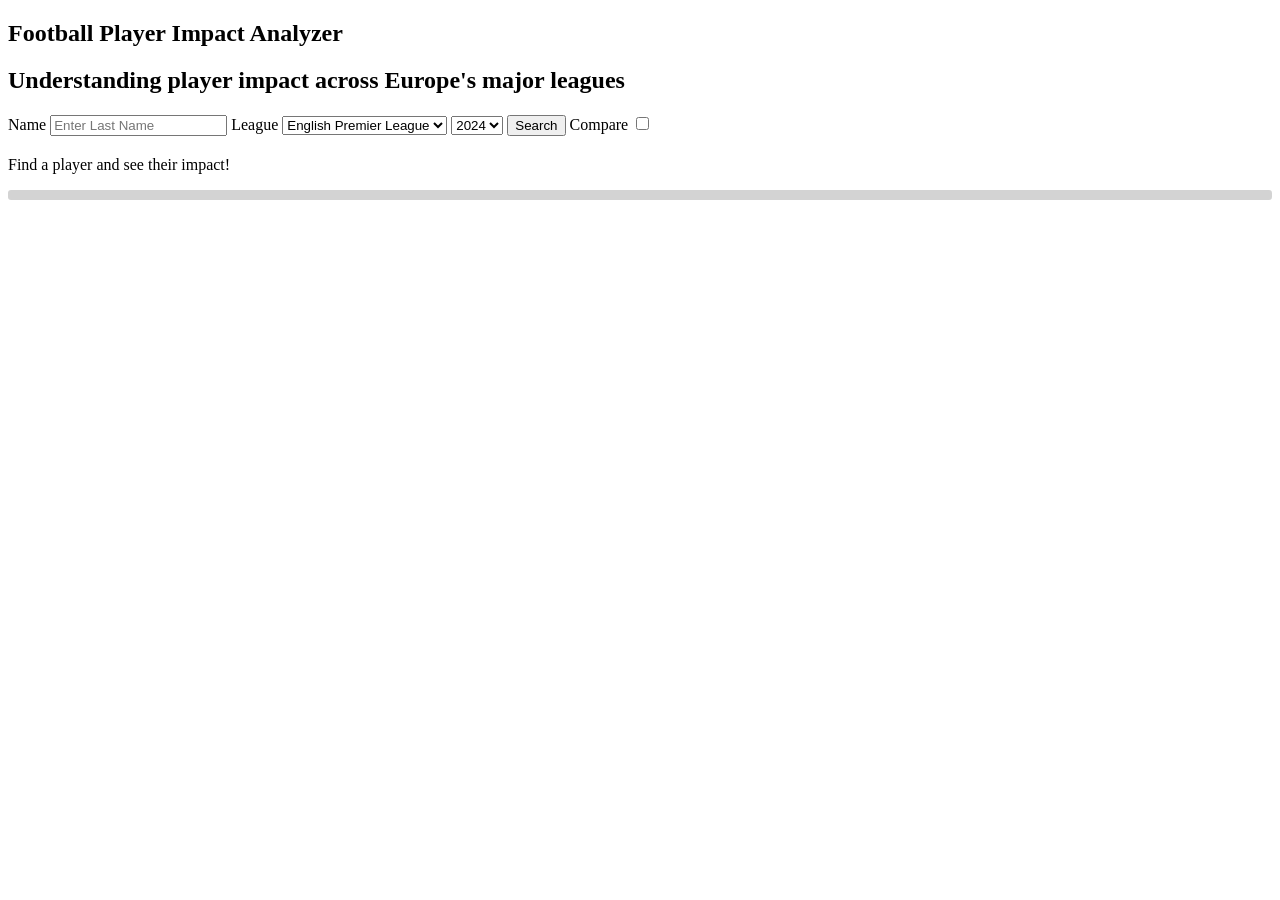
==== index.html @ c0b836dc "part 1 done: local" ====
<!doctype html>
<html lang="en">
  <head>
    <meta charset="UTF-8" />
    <meta name="viewport" content="width=device-width, initial-scale=1.0" />
    <title>Football Player Impact Analyzer</title>
    <script src="script.js"></script>
    <link rel="stylesheet" href="style.css" />
  </head>
  <body>
    <main>
      <section id="title-banner">
        <h1>Football Player Impact Analyzer</h1>
        <h2>Understanding player impact across Europe's major leagues</h2>
      </section>

      <section id="player-search">
        <form id="player-search-form">
          <label for="player-name">Name</label>
          <input
            type="text"
            id="player-name"
            name="player-name"
            placeholder="Enter Last Name"
          />

          <label for="league">League</label>
          <select name="league" id="league">
            <option value="39">English Premier League</option>
            <option value="61">La Liga</option>
            <option value="78">Bundesliga</option>
            <option value="80">Ligue 1</option>
            <option value="135">Serie A</option>
          </select>
          <select name="season" id="season">
            Season
            <!-- here will lie JS code to give larger range of years by adding option elements | To do later-->
            <option value="2024">2024</option>
            <option value="2023">2023</option>
            <option value="2022">2022</option>
            <option value="2021">2021</option>
          </select>
          <button type="submit" id="mainSearchBtn">Search</button>
          <label for="compare">Compare</label>
          <input
            type="checkbox"
            id="compareCheckbox"
            name="compareCheckbox"
            value="compareCheckbox"
          />
        </form>
        <h2></h2>
      </section>
      <section id="resultsContainer">
        <p>Find a player and see their impact!</p>

        <div class="div-track">
          <div class="div-fill"></div>
        </div>
      </section>

      <!-- --------------------------- -->
      <!-- --------------------------- -->
      <!-- Comparison Section -->

      <section id="comparisonSection" style="display: none">
        <form id="comparison-player-search-form">
          <label for="comparison-player-name">Name</label>
          <input
            type="text"
            id="comparison-player-name"
            name="comparison-player-name"
            placeholder="Enter Comparison Player Name"
          />

          <label for="comparison-league">League</label>
          <select name="comparison-league" id="comparison-league">
            <option value="39">English Premier League</option>
            <option value="61">La Liga</option>
            <option value="78">Bundesliga</option>
            <option value="80">Ligue 1</option>
            <option value="135">Serie A</option>
          </select>
          <select name="comparison-season" id="comparison-season">
            Season
            <!-- here will lie JS code to give larger range of years by adding option elements | To do later-->
            <option value="2024">2024</option>
            <option value="2023">2023</option>
            <option value="2022">2022</option>
            <option value="2021">2021</option>
          </select>
          <button type="submit" id="compareSearchBtn">Search</button>
        </form>
      </section>
      <section id="comparisonResultsContainer" style="display: none"></section>
    </main>
  </body>
</html>
---- style.css ----
.div-track {
  background-color: lightgrey;
  height: 10px;
  border-radius: 3px;
  overflow: hidden;
  width: 100%;
}

.div-fill {
  height: 100%;
  transition: width 0.4s;
}
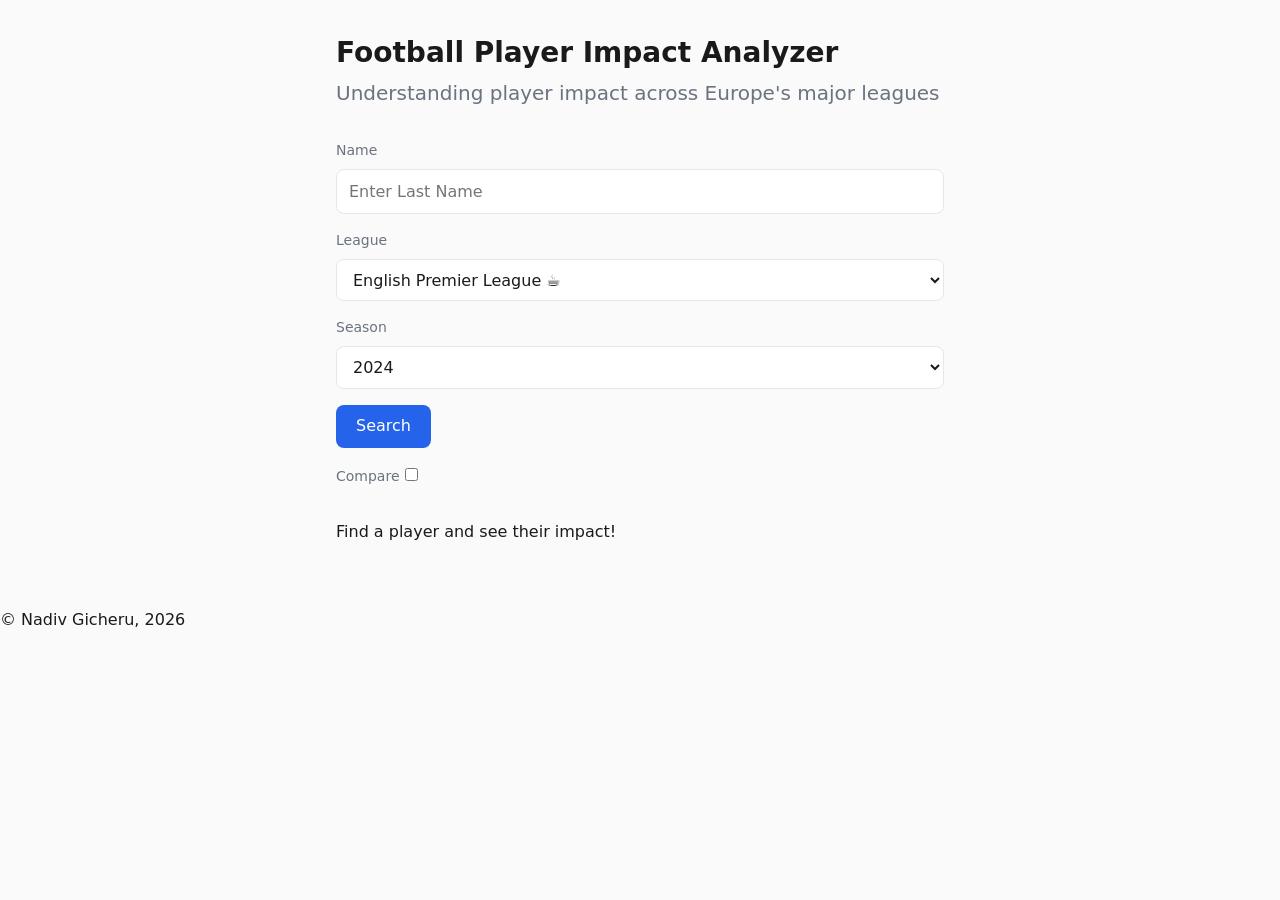
==== commit 6047a388: "Issues with player data not being retrieved because league ID was wrong. Fixed" ====
--- a/index.html
+++ b/index.html
@@ -4,7 +4,7 @@
     <meta charset="UTF-8" />
     <meta name="viewport" content="width=device-width, initial-scale=1.0" />
     <title>Football Player Impact Analyzer</title>
-    <script src="script.js"></script>
+    <script src="script.js" defer></script>
     <link rel="stylesheet" href="style.css" />
   </head>
   <body>
@@ -14,26 +14,27 @@
         <h2>Understanding player impact across Europe's major leagues</h2>
       </section>
 
-      <section id="player-search">
-        <form id="player-search-form">
-          <label for="player-name">Name</label>
+      <section id="playerSearch">
+        <form id="playerSearchForm">
+          <label for="playerName">Name</label>
           <input
             type="text"
-            id="player-name"
-            name="player-name"
+            id="playerName"
+            name="playerName"
             placeholder="Enter Last Name"
           />
 
           <label for="league">League</label>
           <select name="league" id="league">
-            <option value="39">English Premier League</option>
-            <option value="61">La Liga</option>
-            <option value="78">Bundesliga</option>
-            <option value="80">Ligue 1</option>
-            <option value="135">Serie A</option>
+            <option value="39">English Premier League ☕️</option>
+            <option value="140">Spanish La Liga ﬞ💃🏽</option>
+            <option value="78">German Bundesliga 🍺</option>
+            <option value="61">French Ligue 1 🥐</option>
+            <option value="135">Italian Serie A 🍝</option>
           </select>
+
+          <label for="season">Season</label>
           <select name="season" id="season">
-            Season
             <!-- here will lie JS code to give larger range of years by adding option elements | To do later-->
             <option value="2024">2024</option>
             <option value="2023">2023</option>
@@ -41,22 +42,22 @@
             <option value="2021">2021</option>
           </select>
           <button type="submit" id="mainSearchBtn">Search</button>
-          <label for="compare">Compare</label>
-          <input
-            type="checkbox"
-            id="compareCheckbox"
-            name="compareCheckbox"
-            value="compareCheckbox"
-          />
+
+          <div class="checkbox-row">
+            <label for="compare">Compare</label>
+            <input
+              type="checkbox"
+              id="compareCheckbox"
+              name="compareCheckbox"
+              value="compareCheckbox"
+            />
+          </div>
         </form>
-        <h2></h2>
+        <p id="statusMessage" role="status" aria-live="polite"></p>
       </section>
+
       <section id="resultsContainer">
         <p>Find a player and see their impact!</p>
-
-        <div class="div-track">
-          <div class="div-fill"></div>
-        </div>
       </section>
 
       <!-- --------------------------- -->
@@ -64,25 +65,26 @@
       <!-- Comparison Section -->
 
       <section id="comparisonSection" style="display: none">
-        <form id="comparison-player-search-form">
-          <label for="comparison-player-name">Name</label>
+        <form id="comparisonPlayerSearchForm">
+          <label for="comparisonPlayerName">Name</label>
           <input
             type="text"
-            id="comparison-player-name"
-            name="comparison-player-name"
+            id="comparisonPlayerName"
+            name="comparisonPlayerName"
             placeholder="Enter Comparison Player Name"
           />
 
-          <label for="comparison-league">League</label>
-          <select name="comparison-league" id="comparison-league">
+          <label for="comparisonLeague">League</label>
+          <select name="comparisonLeague" id="comparisonLeague">
             <option value="39">English Premier League</option>
-            <option value="61">La Liga</option>
+            <option value="140">La Liga</option>
             <option value="78">Bundesliga</option>
-            <option value="80">Ligue 1</option>
+            <option value="61">Ligue 1</option>
             <option value="135">Serie A</option>
           </select>
-          <select name="comparison-season" id="comparison-season">
-            Season
+
+          <label for="comparisonSeason">Season</label>
+          <select name="comparisonSeason" id="comparisonSeason">
             <!-- here will lie JS code to give larger range of years by adding option elements | To do later-->
             <option value="2024">2024</option>
             <option value="2023">2023</option>
@@ -94,5 +96,8 @@
       </section>
       <section id="comparisonResultsContainer" style="display: none"></section>
     </main>
+    <footer>
+      <p>&copy; Nadiv Gicheru, 2026</p>
+    </footer>
   </body>
 </html>
--- a/style.css
+++ b/style.css
@@ -1,5 +1,125 @@
+:root {
+  --bg: #fafafa;
+  --surface: #ffffff;
+  --text: #1a1a1a;
+  --muted: #6b7280;
+  --border: #e5e7eb;
+  --accent: #2563eb;
+  --radius: 8px;
+  --space: 1rem;
+  --maxw: 640px;
+}
+
+* {
+  box-sizing: border-box;
+  margin: 0;
+}
+
+body {
+  font-family:
+    system-ui,
+    -apple-system,
+    BlinkMacSystemFont,
+    "Segoe UI",
+    Roboto,
+    Oxygen,
+    Ubuntu,
+    Cantarell,
+    "Open Sans",
+    "Helvetica Neue",
+    sans-serif;
+  color: var(--text);
+  background: var(--bg);
+  line-height: 1.5;
+}
+
+main {
+  max-width: var(--maxw);
+  margin: 0 auto;
+  padding: calc(var(--space) * 2) var(--space);
+}
+
+h1 {
+  font-size: 1.75rem;
+  font-weight: 600;
+}
+
+#title-banner h2 {
+  font-size: 1.25rem;
+  font-weight: 400;
+  color: var(--muted);
+  margin-top: 0.25rem;
+}
+
+section {
+  margin-bottom: calc(var(--space) * 2);
+}
+
+form {
+  display: flex;
+  flex-direction: column;
+  gap: var(--space);
+}
+
+label {
+  font-size: 0.875rem;
+  font-weight: 500;
+  color: var(--muted);
+  margin-bottom: -0.5rem;
+}
+
+input[type="text"],
+select {
+  width: 100%;
+  padding: 0.6rem 0.75rem;
+  font: inherit;
+  color: var(--text);
+  background: var(--surface);
+  border: 1px solid var(--border);
+  border-radius: var(--radius);
+}
+
+input:focus,
+select:focus,
+button:focus-visible {
+  outline: 2px solid var(--accent);
+  outline-offset: 2px;
+}
+
+button {
+  padding: 0.6rem 1.25rem;
+  font: inherit;
+  font-weight: 500;
+  color: #fff;
+  background: var(--accent);
+  border: none;
+  border-radius: var(--radius);
+  cursor: pointer;
+  align-self: flex-start;
+}
+
+button:hover {
+  opacity: 0.9;
+}
+
+#resultsContainer p,
+#comparisonResultsContainer p {
+  margin-bottom: 0.35rem;
+}
+
+#statusMessage {
+  color: var(--muted);
+  font-size: 0.9rem;
+}
+
+hr {
+  border: none;
+  border-top: 1px solid var(--border);
+  margin: var(--space) 0;
+}
+
 .div-track {
-  background-color: lightgrey;
+  background-color: var(--border);
   height: 10px;
   border-radius: 3px;
   overflow: hidden;
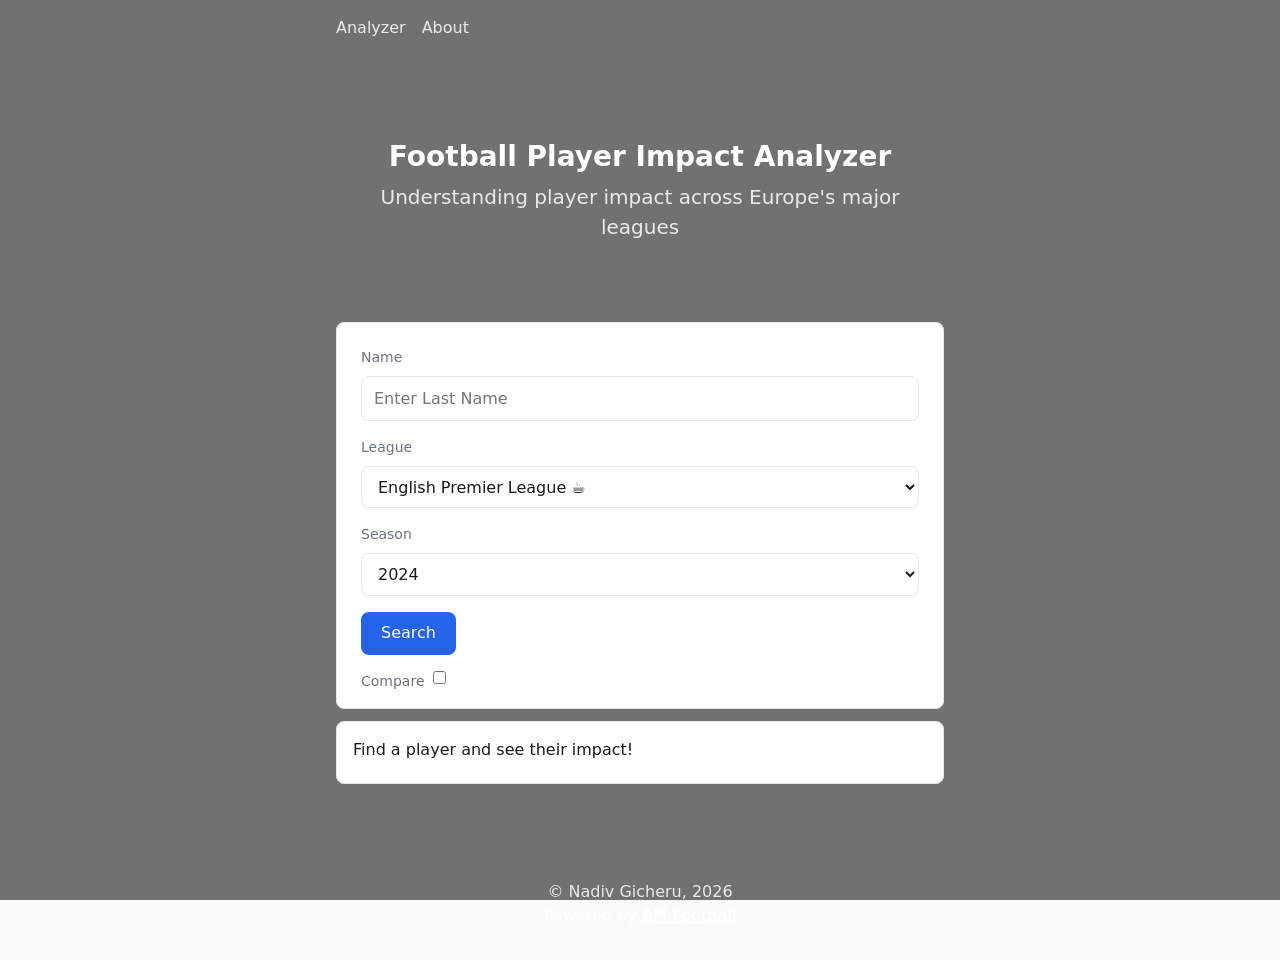
==== commit ec31652f: "aesthetic changes - added background image to give more of a football vibe. Also added about page to" ====
--- a/index.html
+++ b/index.html
@@ -8,6 +8,10 @@
     <link rel="stylesheet" href="style.css" />
   </head>
   <body>
+    <nav class="navigation">
+      <a href="index.html">Analyzer</a>
+      <a href="about.html">About</a>
+    </nav>
     <main>
       <section id="title-banner">
         <h1>Football Player Impact Analyzer</h1>
@@ -98,6 +102,10 @@
     </main>
     <footer>
       <p>&copy; Nadiv Gicheru, 2026</p>
+      <p>
+        Powered by
+        <a href="https://www.api-football.com/documentation-v3">API-Football</a>
+      </p>
     </footer>
   </body>
 </html>
--- a/style.css
+++ b/style.css
@@ -1,3 +1,22 @@
+/* navigation */
+.navigation {
+  display: flex;
+  gap: var(--space);
+  max-width: var(--maxw);
+  margin: 0 auto;
+  padding: var(--space);
+}
+
+.navigation a {
+  color: rgba(255, 255, 255, 0.85);
+  text-decoration: none;
+  font-weight: 500;
+}
+
+.navigation a:hover {
+  color: #fff;
+}
+/* Main page and all */
 :root {
   --bg: #fafafa;
   --surface: #ffffff;
@@ -29,8 +48,14 @@
     "Helvetica Neue",
     sans-serif;
   color: var(--text);
-  background: var(--bg);
   line-height: 1.5;
+  background-color: var(--bg);
+  background-image:
+    linear-gradient(rgba(0, 0, 0, 0.55), rgba(0, 0, 0, 0.55)),
+    url("assets/football-stadium.jpg");
+  background-size: cover;
+  background-position: center;
+  background-attachment: fixed;
 }
 
 main {
@@ -44,15 +69,37 @@
   font-weight: 600;
 }
 
+#title-banner {
+  color: #fff;
+  text-align: center;
+  padding: calc(var(--space) * 3) var(--space);
+}
+
+#title-banner h1 {
+  color: #fff;
+}
+
 #title-banner h2 {
   font-size: 1.25rem;
   font-weight: 400;
-  color: var(--muted);
   margin-top: 0.25rem;
+  color: rgba(255, 255, 255, 0.85);
 }
 
 section {
   margin-bottom: calc(var(--space) * 2);
+}
+
+/* content sits on cards so it stays readable over the background photo */
+#playerSearch,
+#comparisonSection,
+#aboutContent,
+#explainImpactScore {
+  background: var(--surface);
+  border: 1px solid var(--border);
+  border-radius: var(--radius);
+  padding: calc(var(--space) * 1.5);
+  margin-bottom: 0.75rem;
 }
 
 form {
@@ -102,9 +149,10 @@
   opacity: 0.9;
 }
 
-#resultsContainer p,
-#comparisonResultsContainer p {
-  margin-bottom: 0.35rem;
+.checkbox-row {
+  display: flex;
+  align-items: center;
+  gap: 0.5rem;
 }
 
 #statusMessage {
@@ -120,8 +168,9 @@
 
 .div-track {
   background-color: var(--border);
-  height: 10px;
-  border-radius: 3px;
+  height: 14px;
+  border-radius: 999px;
+  margin: 0.5rem 0 1rem;
   overflow: hidden;
   width: 100%;
 }
@@ -130,3 +179,67 @@
   height: 100%;
   transition: width 0.4s;
 }
+
+footer {
+  text-align: center;
+  padding: 2rem;
+  color: rgba(255, 255, 255, 0.85);
+}
+
+footer a {
+  color: #fff;
+}
+/* Results */
+#resultsContainer p,
+#comparisonResultsContainer p {
+  margin-bottom: 0.35rem;
+}
+
+#resultsContainer,
+#comparisonResultsContainer {
+  background: var(--surface);
+  border: 1px solid var(--border);
+  border-radius: var(--radius);
+  padding: var(--space);
+}
+
+#resultsContainer h2,
+#comparisonResultsContainer h2 {
+  font-size: 1.25rem;
+  font-weight: 600;
+  margin-bottom: 0.75rem;
+}
+
+#resultsContainer strong,
+#comparisonResultsContainer strong {
+  font-size: 1.05rem;
+}
+
+.breakdown-label {
+  color: var(--muted);
+  font-size: 0.85rem;
+  margin-top: 0.25rem;
+}
+
+.player-header {
+  display: flex;
+  align-items: center;
+  gap: var(--space);
+  margin-bottom: var(--space);
+}
+
+.player-photo {
+  width: 72px;
+  height: 72px;
+  border-radius: 50%;
+  object-fit: cover;
+  flex-shrink: 0;
+}
+
+.player-header h2 {
+  margin-bottom: 0.25rem;
+}
+
+.player-header p {
+  margin-bottom: 0.15rem;
+}
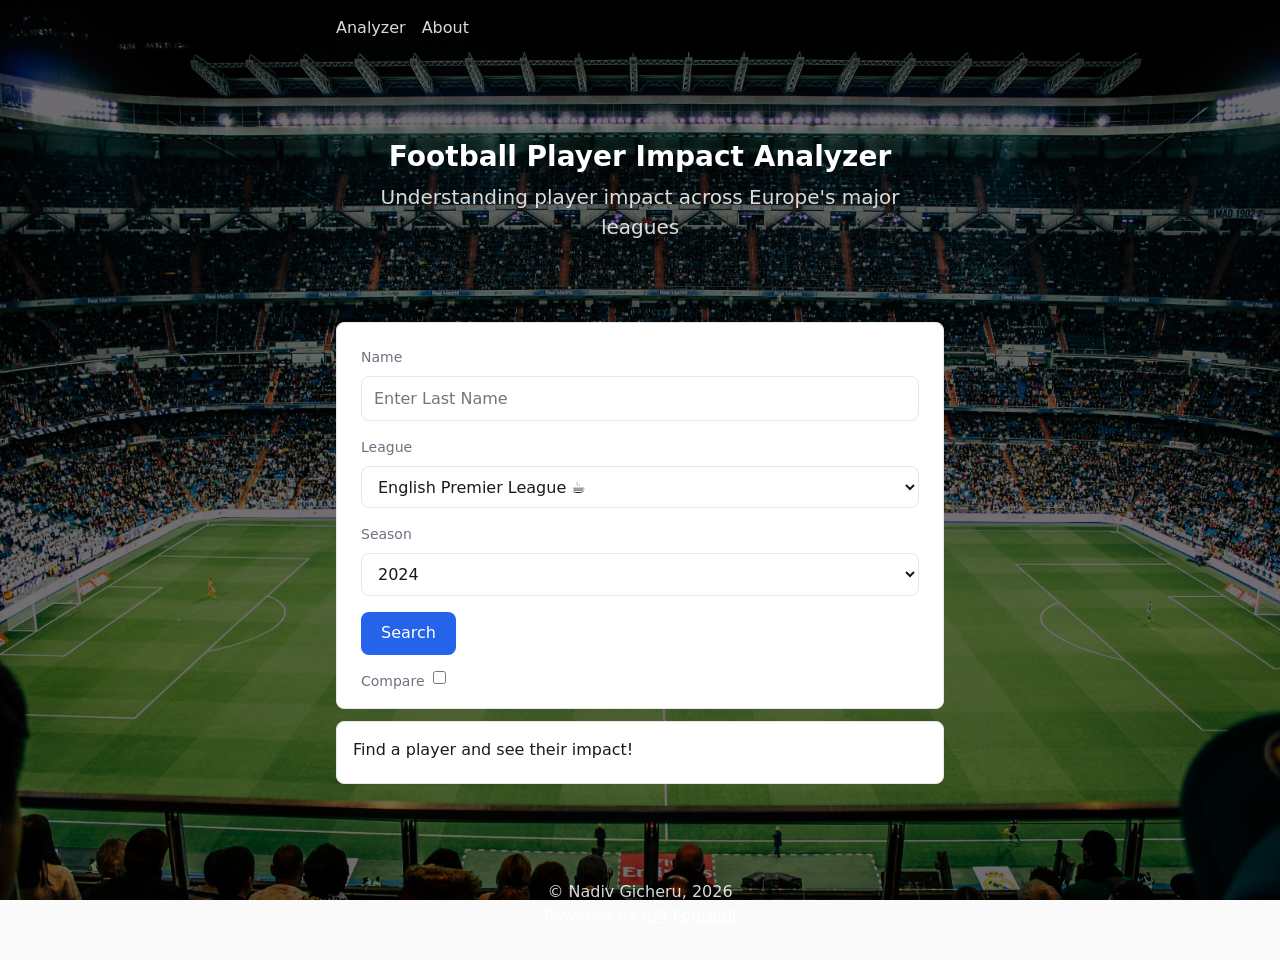
==== commit 7193a0e4: "aesthetic change: comparing players now shows side by side instead of vertical stack." ====
--- a/index.html
+++ b/index.html
@@ -18,87 +18,91 @@
         <h2>Understanding player impact across Europe's major leagues</h2>
       </section>
 
-      <section id="playerSearch">
-        <form id="playerSearchForm">
-          <label for="playerName">Name</label>
-          <input
-            type="text"
-            id="playerName"
-            name="playerName"
-            placeholder="Enter Last Name"
-          />
+      <div class="search-grid">
+        <section id="playerSearch">
+          <form id="playerSearchForm">
+            <label for="playerName">Name</label>
+            <input
+              type="text"
+              id="playerName"
+              name="playerName"
+              placeholder="Enter Last Name"
+            />
 
-          <label for="league">League</label>
-          <select name="league" id="league">
-            <option value="39">English Premier League ☕️</option>
-            <option value="140">Spanish La Liga ﬞ💃🏽</option>
-            <option value="78">German Bundesliga 🍺</option>
-            <option value="61">French Ligue 1 🥐</option>
-            <option value="135">Italian Serie A 🍝</option>
-          </select>
+            <label for="league">League</label>
+            <select name="league" id="league">
+              <option value="39">English Premier League ☕️</option>
+              <option value="140">Spanish La Liga ﬞ💃🏽</option>
+              <option value="78">German Bundesliga 🍺</option>
+              <option value="61">French Ligue 1 🥐</option>
+              <option value="135">Italian Serie A 🍝</option>
+            </select>
 
-          <label for="season">Season</label>
-          <select name="season" id="season">
-            <!-- here will lie JS code to give larger range of years by adding option elements | To do later-->
-            <option value="2024">2024</option>
-            <option value="2023">2023</option>
-            <option value="2022">2022</option>
-            <option value="2021">2021</option>
-          </select>
-          <button type="submit" id="mainSearchBtn">Search</button>
+            <label for="season">Season</label>
+            <select name="season" id="season">
+              <!-- here will lie JS code to give larger range of years by adding option elements | To do later-->
+              <option value="2024">2024</option>
+              <option value="2023">2023</option>
+              <option value="2022">2022</option>
+              <option value="2021">2021</option>
+            </select>
+            <button type="submit" id="mainSearchBtn">Search</button>
 
-          <div class="checkbox-row">
-            <label for="compare">Compare</label>
+            <div class="checkbox-row">
+              <label for="compare">Compare</label>
+              <input
+                type="checkbox"
+                id="compareCheckbox"
+                name="compareCheckbox"
+                value="compareCheckbox"
+              />
+            </div>
+          </form>
+          <p id="statusMessage" role="status" aria-live="polite"></p>
+        </section>
+
+        <!-- Comparison Section -->
+
+        <section id="comparisonSection" style="display: none">
+          <form id="comparisonPlayerSearchForm">
+            <label for="comparisonPlayerName">Name</label>
             <input
-              type="checkbox"
-              id="compareCheckbox"
-              name="compareCheckbox"
-              value="compareCheckbox"
+              type="text"
+              id="comparisonPlayerName"
+              name="comparisonPlayerName"
+              placeholder="Enter Comparison Player Name"
             />
-          </div>
-        </form>
-        <p id="statusMessage" role="status" aria-live="polite"></p>
-      </section>
 
-      <section id="resultsContainer">
-        <p>Find a player and see their impact!</p>
-      </section>
+            <label for="comparisonLeague">League</label>
+            <select name="comparisonLeague" id="comparisonLeague">
+              <option value="39">English Premier League</option>
+              <option value="140">La Liga</option>
+              <option value="78">Bundesliga</option>
+              <option value="61">Ligue 1</option>
+              <option value="135">Serie A</option>
+            </select>
 
-      <!-- --------------------------- -->
-      <!-- --------------------------- -->
-      <!-- Comparison Section -->
-
-      <section id="comparisonSection" style="display: none">
-        <form id="comparisonPlayerSearchForm">
-          <label for="comparisonPlayerName">Name</label>
-          <input
-            type="text"
-            id="comparisonPlayerName"
-            name="comparisonPlayerName"
-            placeholder="Enter Comparison Player Name"
-          />
-
-          <label for="comparisonLeague">League</label>
-          <select name="comparisonLeague" id="comparisonLeague">
-            <option value="39">English Premier League</option>
-            <option value="140">La Liga</option>
-            <option value="78">Bundesliga</option>
-            <option value="61">Ligue 1</option>
-            <option value="135">Serie A</option>
-          </select>
-
-          <label for="comparisonSeason">Season</label>
-          <select name="comparisonSeason" id="comparisonSeason">
-            <!-- here will lie JS code to give larger range of years by adding option elements | To do later-->
-            <option value="2024">2024</option>
-            <option value="2023">2023</option>
-            <option value="2022">2022</option>
-            <option value="2021">2021</option>
-          </select>
-          <button type="submit" id="compareSearchBtn">Search</button>
-        </form>
-      </section>
-      <section id="comparisonResultsContainer" style="display: none"></section>
+            <label for="comparisonSeason">Season</label>
+            <select name="comparisonSeason" id="comparisonSeason">
+              <!-- here will lie JS code to give larger range of years by adding option elements | To do later-->
+              <option value="2024">2024</option>
+              <option value="2023">2023</option>
+              <option value="2022">2022</option>
+              <option value="2021">2021</option>
+            </select>
+            <button type="submit" id="compareSearchBtn">Search</button>
+          </form>
+        </section>
+      </div>
+      <div class="results-grid">
+        <section id="resultsContainer">
+          <p>Find a player and see their impact!</p>
+        </section>
+        <section
+          id="comparisonResultsContainer"
+          style="display: none"
+        ></section>
+      </div>
     </main>
     <footer>
       <p>&copy; Nadiv Gicheru, 2026</p>
--- a/style.css
+++ b/style.css
@@ -243,3 +243,43 @@
 .player-header p {
   margin-bottom: 0.15rem;
 }
+
+/* edge cases */
+
+.picker-label {
+  color: var(--muted);
+  font-size: 0.9 rem;
+  margin-bottom: 0.5rem;
+}
+
+.picker-item {
+  background: var(--surface);
+  color: var(--text);
+  border: 1px solid var(--border);
+  align-self: stretch;
+  display: flex;
+  align-items: center;
+  gap: 0.75rem;
+  width: 100%;
+  text-align: left;
+  padding: 0.6rem 0.75rem;
+  margin-bottom: 0.5rem;
+}
+
+.pick-item:hover {
+  border-color: var(--accent);
+  background: var(--bg);
+}
+
+.picker-item img {
+  width: 40px;
+  height: 40px;
+  border-radius: 50%;
+  object-fit: cover;
+  flex-shrink: 0;
+}
+
+.picker-item small {
+  color: var(--muted);
+  margin-left: auto;
+}
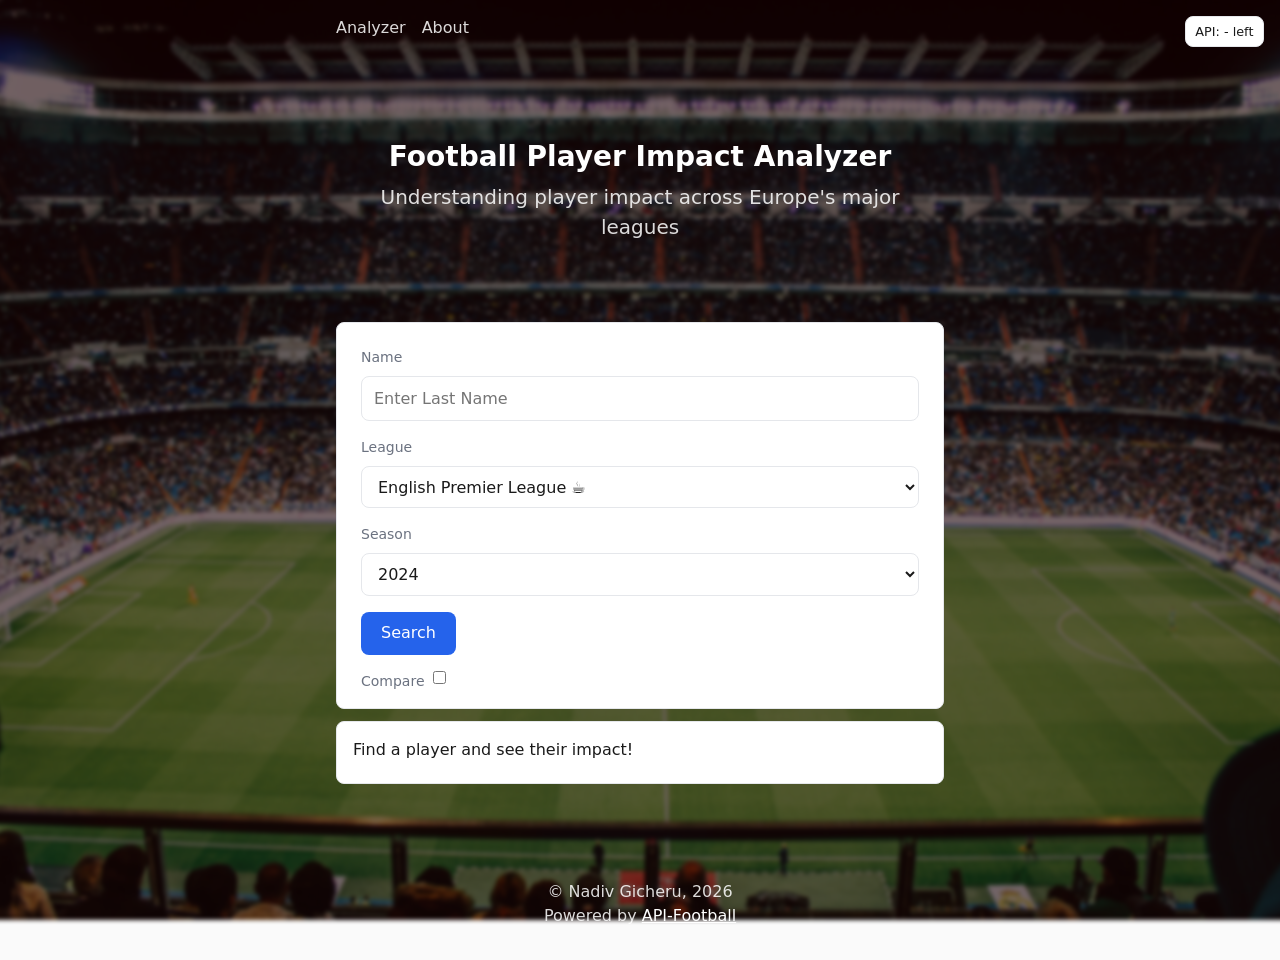
==== commit 989fcff3: "Added impact score feature for GKs and UI for API quota. Haven't been able to test because I reached" ====
--- a/index.html
+++ b/index.html
@@ -13,6 +13,7 @@
       <a href="about.html">About</a>
     </nav>
     <main>
+      <div id="limitCounter">API: - left</div>
       <section id="title-banner">
         <h1>Football Player Impact Analyzer</h1>
         <h2>Understanding player impact across Europe's major leagues</h2>
--- a/style.css
+++ b/style.css
@@ -50,12 +50,20 @@
   color: var(--text);
   line-height: 1.5;
   background-color: var(--bg);
+}
+
+/* Background photo */
+body::before {
+  content: "";
+  position: fixed;
+  inset: -20px;
+  z-index: -1; /* sit behind everything */
   background-image:
-    linear-gradient(rgba(0, 0, 0, 0.55), rgba(0, 0, 0, 0.55)),
+    linear-gradient(rgba(26, 0, 0, 0.6), rgba(24, 6, 6, 0.6)),
     url("assets/football-stadium.jpg");
   background-size: cover;
   background-position: center;
-  background-attachment: fixed;
+  filter: blur(2px);
 }
 
 main {
@@ -146,7 +154,7 @@
 }
 
 button:hover {
-  opacity: 0.9;
+  opacity: 0.9rem;
 }
 
 .checkbox-row {
@@ -244,6 +252,31 @@
   margin-bottom: 0.15rem;
 }
 
+/* side-by-side results when comparing players */
+
+.results-grid {
+  display: flex;
+  gap: var(--space);
+  flex-wrap: wrap;
+}
+.results-grid > section {
+  flex: 1 1 260px;
+}
+
+.search-grid {
+  display: flex;
+  gap: var(--space);
+  flex-wrap: wrap;
+  align-items: flex-start;
+}
+.search-grid > section {
+  flex: 1 1 260px;
+}
+
+main.comparing {
+  max-width: 1100px;
+}
+
 /* edge cases */
 
 .picker-label {
@@ -266,7 +299,7 @@
   margin-bottom: 0.5rem;
 }
 
-.pick-item:hover {
+.picker-item:hover {
   border-color: var(--accent);
   background: var(--bg);
 }
@@ -283,3 +316,16 @@
   color: var(--muted);
   margin-left: auto;
 }
+
+/* API limit counter */
+#limitCounter {
+  position: fixed;
+  top: var(--space);
+  right: var(--space);
+  background-color: var(--surface);
+  border: 1px solid var(--border);
+  border-radius: var(--radius);
+  padding: 0.3rem 0.6rem;
+  font-size: 0.8rem;
+  z-index: 10;
+}
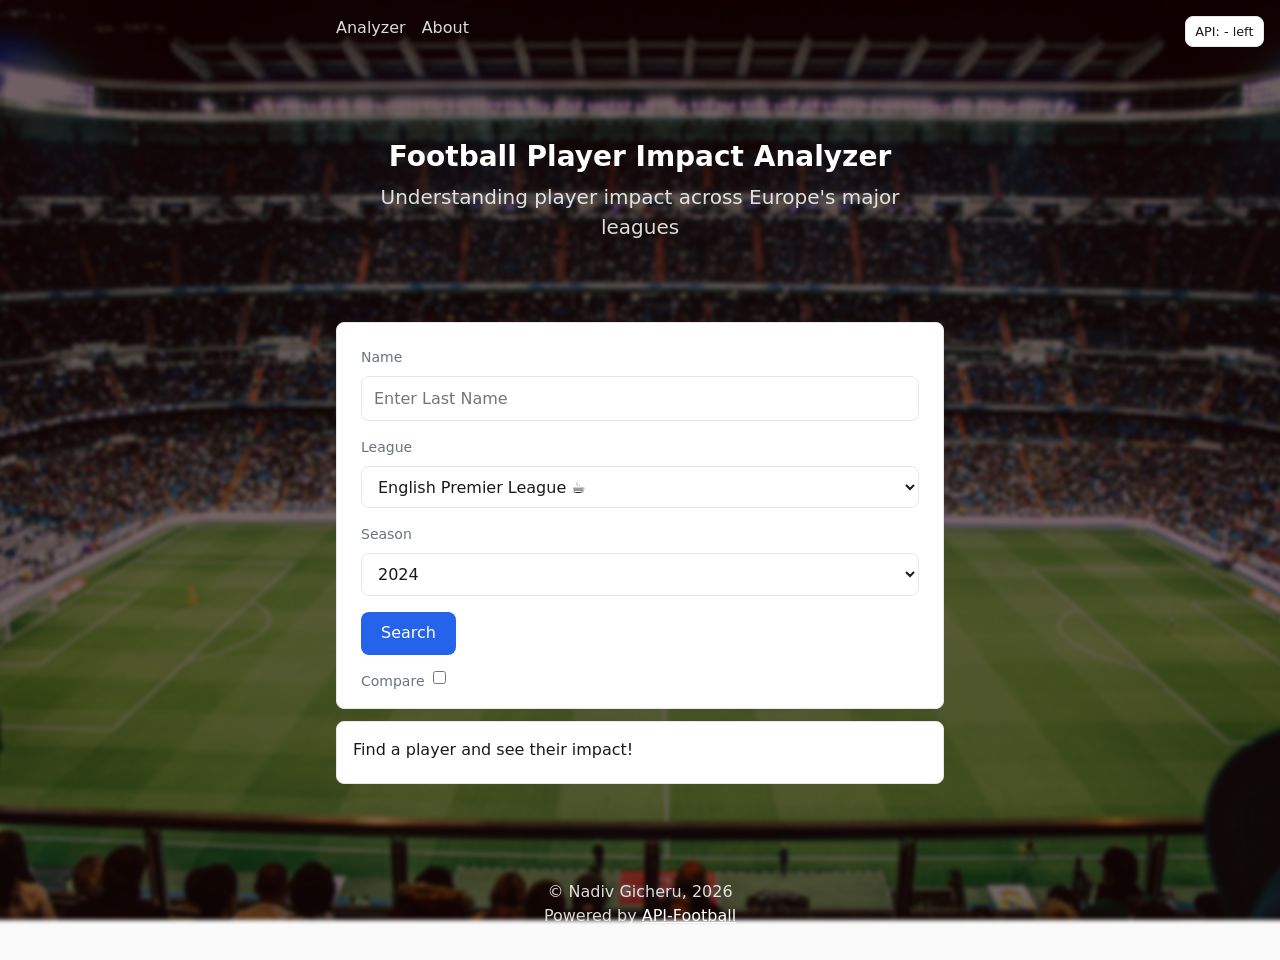
==== commit 1047b85e: "added favicon" ====
--- a/index.html
+++ b/index.html
@@ -6,6 +6,7 @@
     <title>Football Player Impact Analyzer</title>
     <script src="script.js" defer></script>
     <link rel="stylesheet" href="style.css" />
+    <link rel="icon" type="image/x-icon" href="./assets/favicon-32x32.png" />
   </head>
   <body>
     <nav class="navigation">
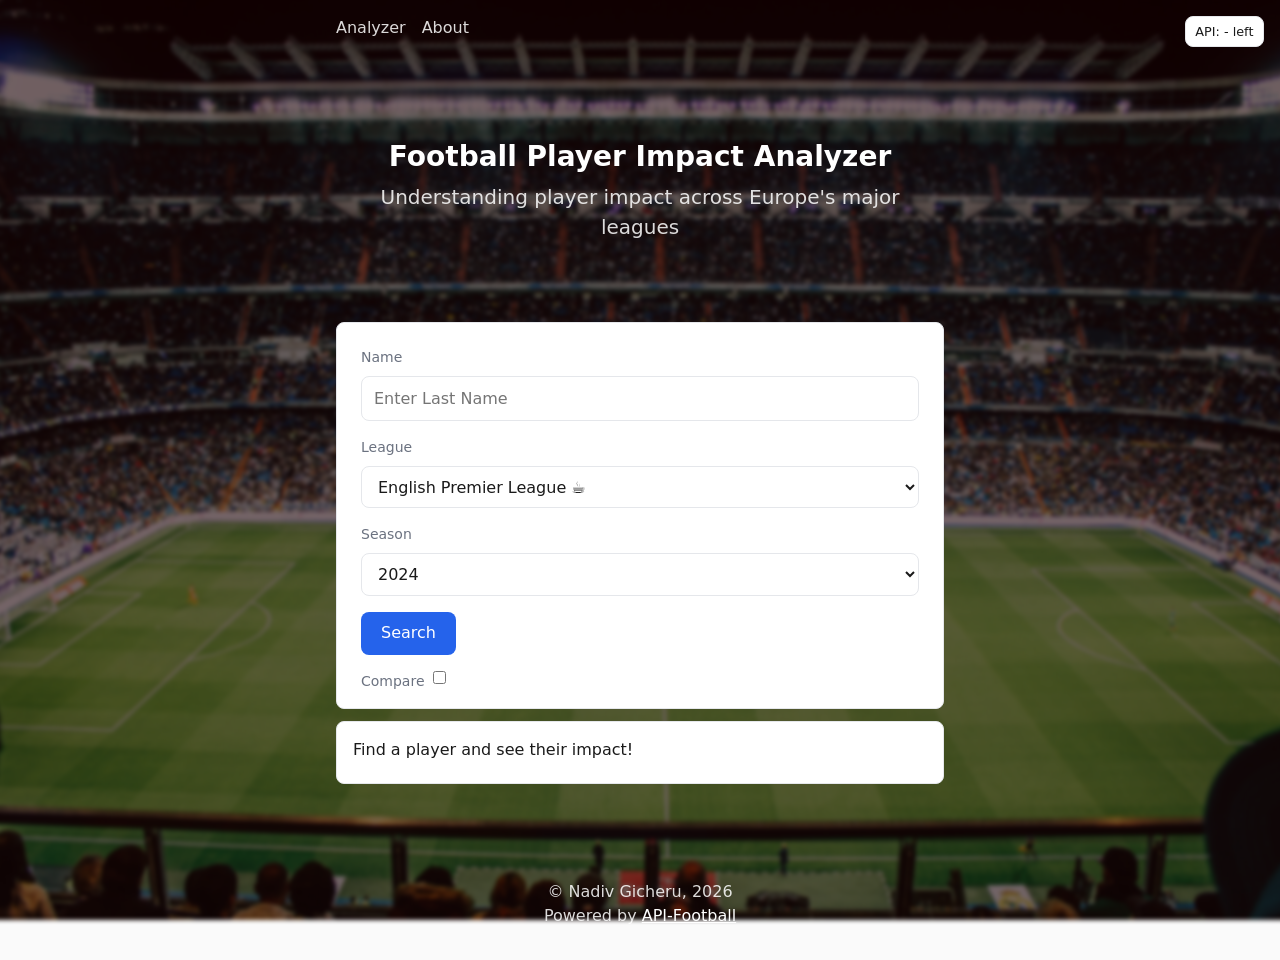
==== commit fcc06c67: "added target=_blank to allow clicked links to open in new tab" ====
--- a/index.html
+++ b/index.html
@@ -110,7 +110,9 @@
       <p>&copy; Nadiv Gicheru, 2026</p>
       <p>
         Powered by
-        <a href="https://www.api-football.com/documentation-v3">API-Football</a>
+        <a href="https://www.api-football.com/documentation-v3" target="_blank"
+          >API-Football</a
+        >
       </p>
     </footer>
   </body>
--- a/style.css
+++ b/style.css
@@ -209,6 +209,7 @@
   border: 1px solid var(--border);
   border-radius: var(--radius);
   padding: var(--space);
+  animation: fadeInUp 0.35s ease;
 }
 
 #resultsContainer h2,
@@ -329,3 +330,29 @@
   font-size: 0.8rem;
   z-index: 10;
 }
+
+/* UX stuff */
+button {
+  transition: opacity 0.15s ease;
+}
+
+.picker-item {
+  transition:
+    border-color 0.15s ease,
+    background 0.15s ease;
+}
+
+main {
+  transition: max-width 0.3 ease;
+}
+
+@keyframes fadeInUp {
+  from {
+    opacity: 0;
+    transform: translateY(8px);
+  }
+  to {
+    opacity: 1;
+    transform: translateY(0);
+  }
+}
